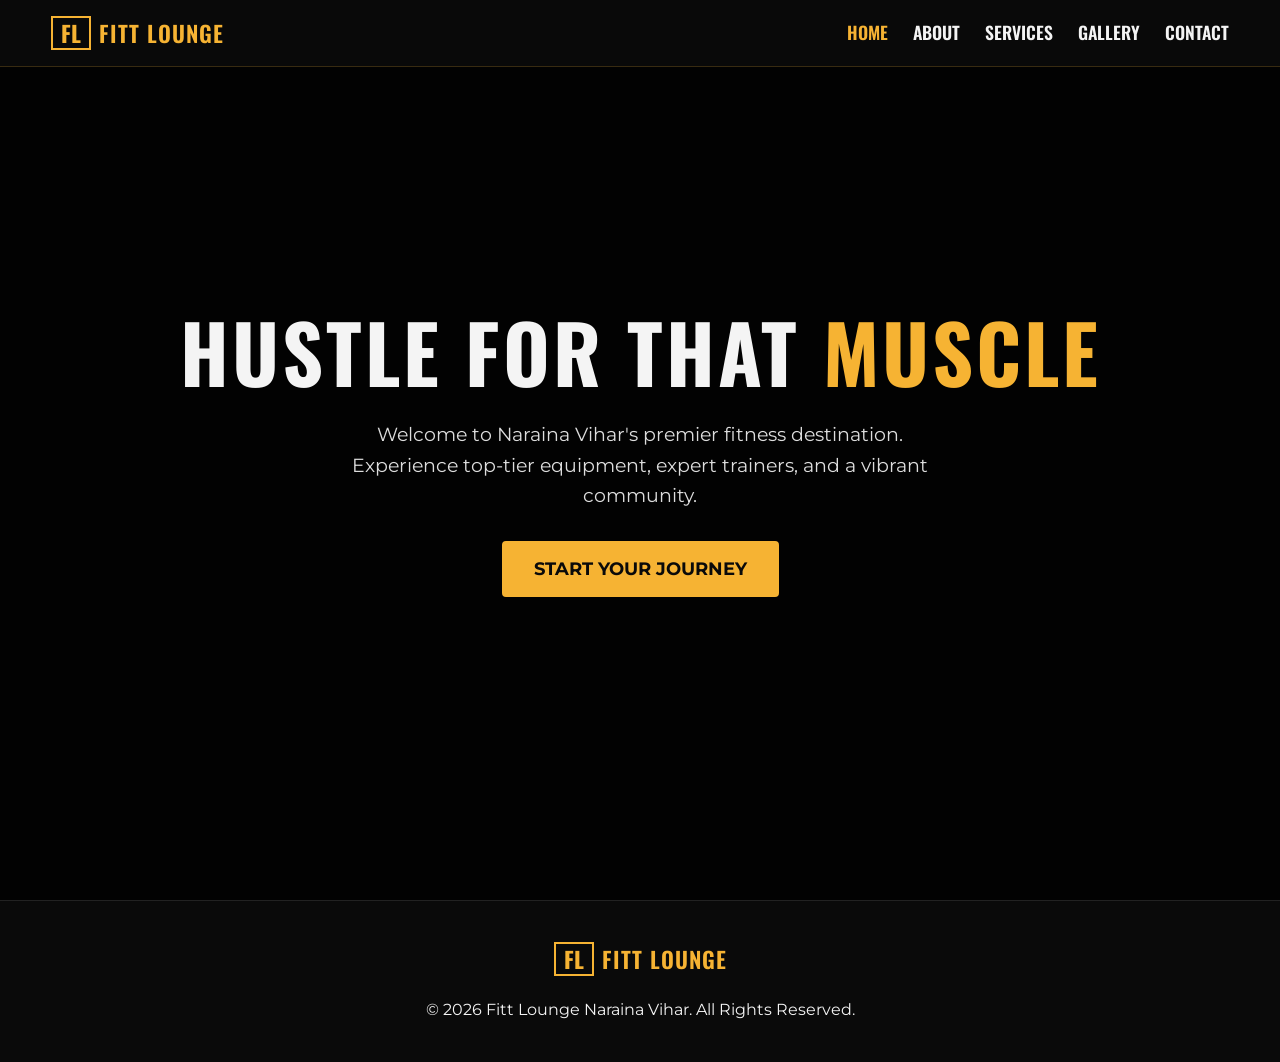
==== index.html @ 32abb5c8 "Add files via upload" ====
<!doctype html>
<html lang="en">
  <head>
    <meta charset="UTF-8" />
    <meta name="viewport" content="width=device-width, initial-scale=1.0" />
    <title>Fitt Lounge | Home</title>
    <link rel="stylesheet" href="style.css" />
    <link
      href="https://fonts.googleapis.com/css2?family=Montserrat:wght@300;400;600;700&family=Oswald:wght@400;600&display=swap"
      rel="stylesheet"
    />
    <link
      rel="stylesheet"
      href="https://cdnjs.cloudflare.com/ajax/libs/font-awesome/6.4.0/css/all.min.css"
    />
  </head>
  <body>
    <nav>
      <div class="nav-container">
        <div class="logo">
          <a href="index.html" class="text-logo">
            <span class="logo-box">FL</span>
            <span class="logo-text">FITT LOUNGE</span>
          </a>
        </div>
        <ul class="nav-links">
          <li><a href="index.html">Home</a></li>
          <li><a href="about.html">About</a></li>
          <li><a href="services.html">Services</a></li>
          <li><a href="gallery.html">Gallery</a></li>
          <li><a href="contact.html">Contact</a></li>
        </ul>
        <div class="hamburger"><i class="fas fa-bars"></i></div>
      </div>
    </nav>

    <section
      class="hero"
      style="
        background-image:
          linear-gradient(rgba(0, 0, 0, 0.7), rgba(0, 0, 0, 0.8)),
          url(&quot;./images/WhatsApp Image 2026-04-04 at 19.34.42.jpeg&quot;);
      "
    >
      <div class="hero-content">
        <h1>HUSTLE FOR THAT <span class="highlight">MUSCLE</span></h1>
        <p>
          Welcome to Naraina Vihar's premier fitness destination. Experience
          top-tier equipment, expert trainers, and a vibrant community.
        </p>
        <a href="contact.html" class="btn-primary">Start Your Journey</a>
      </div>
    </section>

    <footer>
      <div class="container">
        <div
          class="footer-logo text-logo"
          style="margin-bottom: 20px; justify-content: center"
        >
          <span class="logo-box">FL</span>
          <span class="logo-text">FITT LOUNGE</span>
        </div>
        <p>&copy; 2026 Fitt Lounge Naraina Vihar. All Rights Reserved.</p>
      </div>
    </footer>
    <script src="script.js"></script>
  </body>
</html>
---- style.css ----
/* Core Variables & Reset */
:root {
  --bg-main: #0a0a0a;
  --bg-secondary: #141414;
  --gold: #f6b333;
  --gold-hover: #d49520;
  --text-main: #f4f4f4;
  --text-muted: #aaaaaa;
  --font-heading: "Oswald", sans-serif;
  --font-body: "Montserrat", sans-serif;
  --transition: all 0.3s ease;
}

* {
  margin: 0;
  padding: 0;
  box-sizing: border-box;
}

body {
  background-color: var(--bg-main);
  color: var(--text-main);
  font-family: var(--font-body);
  line-height: 1.6;
  overflow-x: hidden;
  /* Page Transition Animation */
  animation: pageLoad 0.6s cubic-bezier(0.25, 1, 0.5, 1) forwards;
}

@keyframes pageLoad {
  0% {
    opacity: 0;
    transform: translateY(20px);
  }
  100% {
    opacity: 1;
    transform: translateY(0);
  }
}

/* Typography */
h1,
h2,
h3,
h4 {
  font-family: var(--font-heading);
  text-transform: uppercase;
}
.highlight {
  color: var(--gold);
}
.section-title {
  font-size: 2.5rem;
  margin-bottom: 1rem;
  letter-spacing: 2px;
}
.subtitle {
  color: var(--text-muted);
  margin-bottom: 3rem;
  font-size: 1.1rem;
}
.text-center {
  text-align: center;
}

/* Layout Utilities */
.container {
  max-width: 1200px;
  margin: 0 auto;
  padding: 0 20px;
}
.section-padding {
  padding: 120px 0 80px 0;
  min-height: calc(100vh - 200px);
}
.dark-bg {
  background-color: var(--bg-secondary);
}
.layout-grid {
  display: grid;
  grid-template-columns: 1fr 1fr;
  gap: 50px;
  align-items: center;
}

/* Buttons */
.btn-primary {
  display: inline-block;
  background-color: var(--gold);
  color: var(--bg-main);
  padding: 12px 30px;
  font-size: 1.1rem;
  font-weight: 700;
  text-decoration: none;
  text-transform: uppercase;
  border: 2px solid var(--gold);
  border-radius: 4px;
  transition: var(--transition);
  cursor: pointer;
}
.btn-primary:hover {
  background-color: transparent;
  color: var(--gold);
}

/* Navigation */
nav {
    position: fixed; 
    top: 0; 
    left: 0;
    width: 100%; 
    background-color: rgba(10, 10, 10, 0.95);
    padding: 15px 0; 
    z-index: 1000; 
    backdrop-filter: blur(5px);
    border-bottom: 1px solid rgba(246, 179, 51, 0.2);
}

.nav-container { 
    display: flex; 
    flex-direction: row !important; 
    flex-wrap: nowrap !important; /* Strictly prevents stacking */
    justify-content: space-between; 
    align-items: center; 
    width: 100%; 
    max-width: 100%; /* Spans the entire screen */
    padding: 0 4%; /* Pushes everything inward slightly from the edges */
    margin: 0; 
}

/* Logo Wrapper Fix */
.logo {
    display: inline-flex;
    align-items: center;
    width: auto !important; /* Stops the logo from taking 100% width */
    flex-shrink: 0;
}

.text-logo {
    display: flex;
    align-items: center;
    gap: 8px; 
    text-decoration: none;
    white-space: nowrap; 
}

.logo-box {
    color: var(--gold);
    border: 2px solid var(--gold); 
    padding: 4px 8px; 
    font-size: 1.4rem; 
    font-weight: 700;
    line-height: 1;
    font-family: var(--font-heading);
}

.logo-text {
    color: var(--gold);
    font-size: 1.4rem; 
    font-weight: 600;
    letter-spacing: 1px; 
    font-family: var(--font-heading);
}

/* Nav Links Fix */
.nav-links { 
    display: flex; 
    flex-direction: row;
    align-items: center;
    justify-content: flex-end; /* Forces links to the right */
    list-style: none; 
    margin: 0;
    padding: 0;
    width: auto;
}

.nav-links li { 
    margin-left: 25px; 
}

.nav-links a { 
    color: var(--text-main); 
    text-decoration: none; 
    font-size: 1.1rem; 
    font-weight: 600; 
    transition: var(--transition); 
    text-transform: uppercase; 
    font-family: var(--font-heading); 
}

.nav-links a:hover, .nav-links a.active { color: var(--gold); }
.hamburger { display: none; font-size: 1.5rem; color: var(--gold); cursor: pointer; z-index: 1001; }

/* Hero Section */
.hero {
  height: 100vh;
  background-size: cover;
  background-position: center;
  background-attachment: fixed;
  display: flex;
  align-items: center;
  justify-content: center;
  text-align: center;
  padding: 0 20px;
}
.hero h1 {
  font-size: 5rem;
  margin-bottom: 20px;
  letter-spacing: 3px;
  line-height: 1.2;
}
.hero p {
  font-size: 1.2rem;
  max-width: 600px;
  margin: 0 auto 30px auto;
  color: #ddd;
}

/* About & Services Sections */
.stats {
  list-style: none;
  margin-top: 20px;
  display: flex;
  gap: 20px;
}
.stats li {
  font-size: 1.1rem;
  font-weight: 600;
}
.about-image img {
  width: 100%;
  border-radius: 8px;
  border: 3px solid var(--gold);
  box-shadow: 0 10px 30px rgba(246, 179, 51, 0.15);
}
.services-grid {
  display: grid;
  grid-template-columns: repeat(auto-fit, minmax(250px, 1fr));
  gap: 30px;
  margin-top: 40px;
}
.service-card {
  background-color: var(--bg-main);
  padding: 40px 20px;
  border-radius: 8px;
  border: 1px solid #222;
  transition: var(--transition);
  text-align: center;
}
.service-card:hover {
  border-color: var(--gold);
  transform: translateY(-10px);
}
.service-card i {
  font-size: 3rem;
  color: var(--gold);
  margin-bottom: 20px;
}
.service-card h3 {
  font-size: 1.5rem;
  margin-bottom: 15px;
}

/* Gallery Section */
.gallery-grid {
  display: grid;
  grid-template-columns: repeat(auto-fit, minmax(250px, 1fr));
  gap: 15px;
}
.gallery-item {
  overflow: hidden;
  border-radius: 6px;
  height: 250px;
}
.gallery-item img {
  width: 100%;
  height: 100%;
  object-fit: cover;
  transition: transform 0.5s ease;
}
.gallery-item:hover img {
  transform: scale(1.1);
}

/* Contact Section */
.info-item {
  display: flex;
  align-items: flex-start;
  margin-bottom: 25px;
  margin-top: 30px;
}
.info-item i {
  font-size: 1.5rem;
  margin-right: 20px;
  margin-top: 5px;
}
.contact-form form {
  background-color: var(--bg-main);
  padding: 40px;
  border-radius: 8px;
  border: 1px solid #333;
}
.contact-form input,
.contact-form select {
  width: 100%;
  padding: 15px;
  margin-bottom: 20px;
  background-color: var(--bg-secondary);
  border: 1px solid #444;
  color: var(--text-main);
  font-family: var(--font-body);
  border-radius: 4px;
}
.contact-form input:focus,
.contact-form select:focus {
  outline: none;
  border-color: var(--gold);
}

/* Footer */
footer {
  background-color: var(--bg-main);
  padding: 40px 0;
  border-top: 1px solid #222;
  text-align: center;
  display: flex;
  flex-direction: column;
  align-items: center; /* Forces everything inside the footer to perfectly center */
}

.footer-logo {
  display: flex;
  justify-content: center;
  align-items: center;
  margin-bottom: 15px;
}
.socials {
  margin-top: 20px;
}
.socials a {
  color: var(--text-main);
  font-size: 1.5rem;
  margin: 0 10px;
  transition: var(--transition);
}
.socials a:hover {
  color: var(--gold);
}

/* Responsive Design */
@media (max-width: 900px) {
  .layout-grid {
    grid-template-columns: 1fr;
  }
  .hero h1 {
    font-size: 3.5rem;
  }
}

@media (max-width: 768px) {
  .nav-links {
    position: fixed;
    top: 0;
    right: -100%;
    height: 100vh;
    background-color: var(--bg-secondary);
    flex-direction: column;
    justify-content: center;
    width: 100%;
    text-align: center;
    transition: right 0.4s ease;
    z-index: 1000;
  }

  .nav-links.active {
    right: 0;
  }
  .nav-links li {
    margin: 25px 0;
  }
  .hamburger {
    display: block;
  }
}
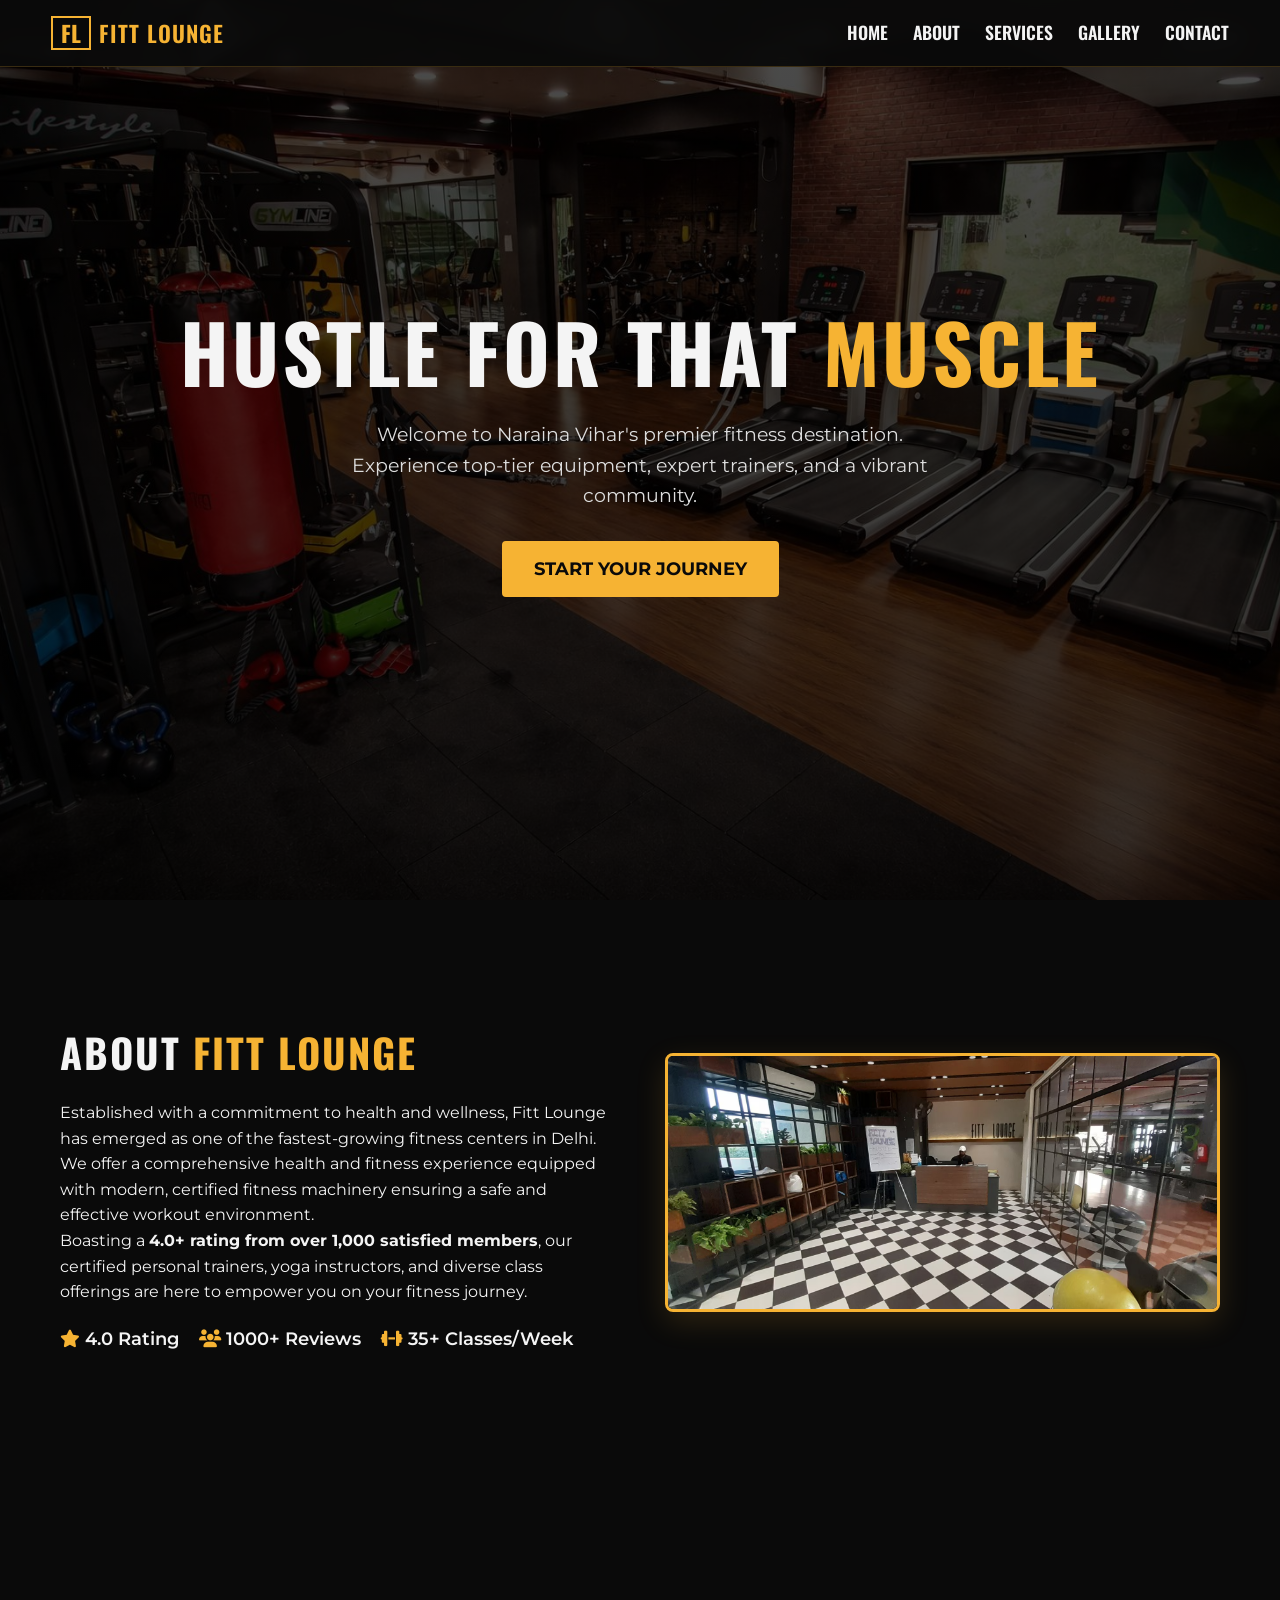
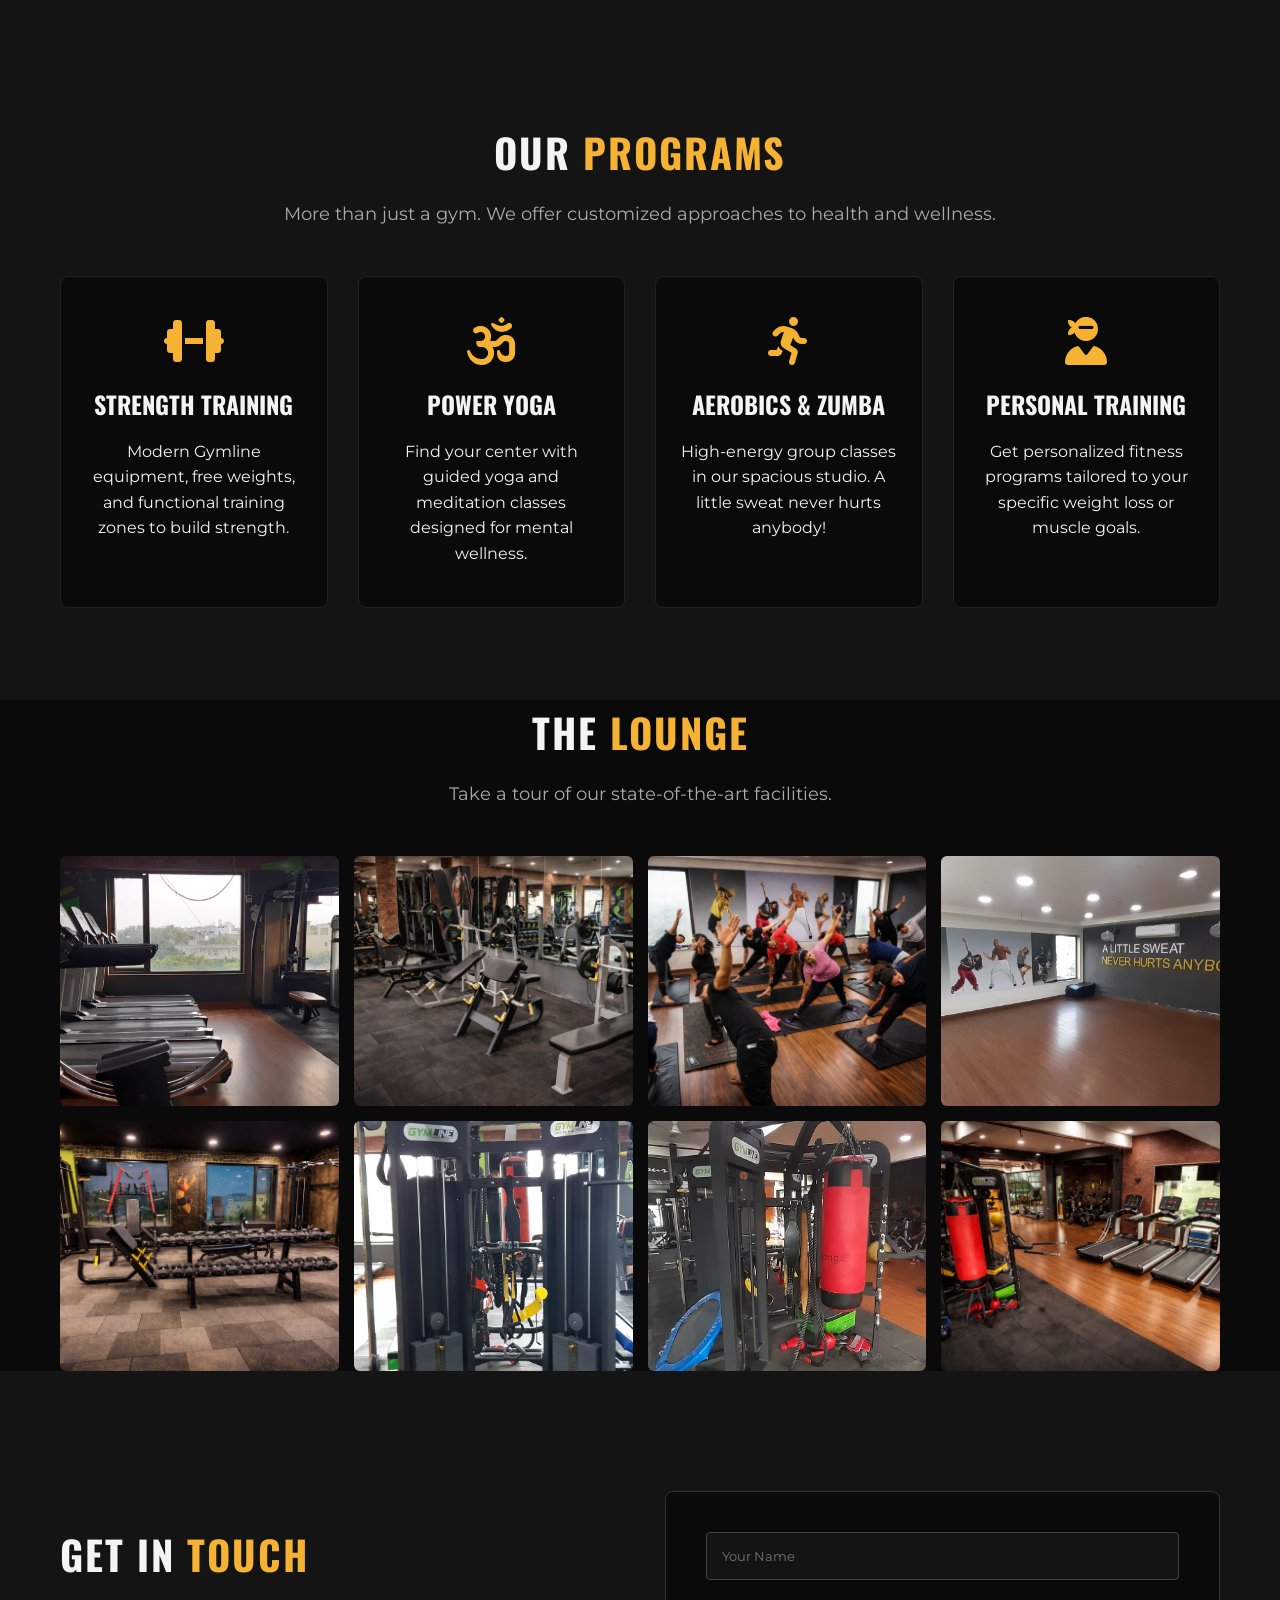
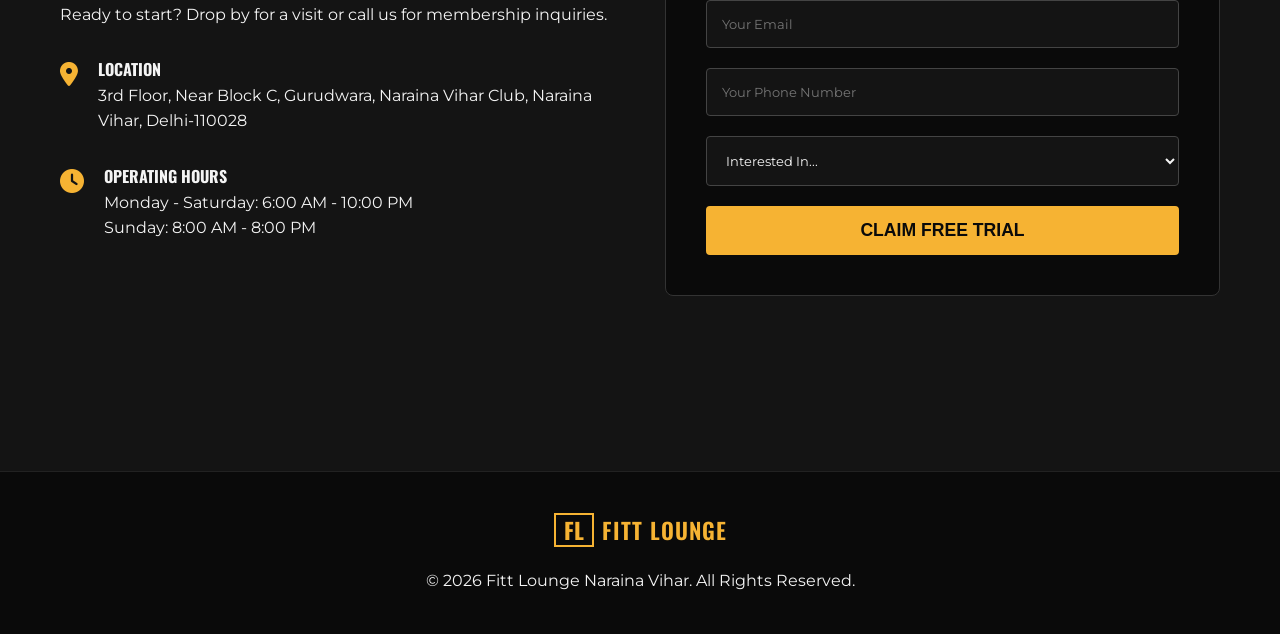
==== commit de90152c: "Update index.html" ====
--- a/index.html
+++ b/index.html
@@ -24,17 +24,17 @@
           </a>
         </div>
         <ul class="nav-links">
-          <li><a href="index.html">Home</a></li>
-          <li><a href="about.html">About</a></li>
-          <li><a href="services.html">Services</a></li>
-          <li><a href="gallery.html">Gallery</a></li>
-          <li><a href="contact.html">Contact</a></li>
+         <li><a href="#home">Home</a></li>
+         <li><a href="#about">About</a></li>
+         <li><a href="#services">Services</a></li>
+         <li><a href="#gallery">Gallery</a></li>
+         <li><a href="#contact">Contact</a></li>
         </ul>
         <div class="hamburger"><i class="fas fa-bars"></i></div>
       </div>
     </nav>
 
-    <section
+    <section id="home"
       class="hero"
       style="
         background-image:
@@ -52,6 +52,200 @@
       </div>
     </section>
 
+     <section id="about" class="section-padding">
+      <div class="container layout-grid">
+        <div class="about-text">
+          <h2 class="section-title">
+            About <span class="highlight">Fitt Lounge</span>
+          </h2>
+          <p>
+            Established with a commitment to health and wellness, Fitt Lounge
+            has emerged as one of the fastest-growing fitness centers in Delhi.
+            We offer a comprehensive health and fitness experience equipped with
+            modern, certified fitness machinery ensuring a safe and effective
+            workout environment.
+          </p>
+          <p>
+            Boasting a
+            <strong>4.0+ rating from over 1,000 satisfied members</strong>, our
+            certified personal trainers, yoga instructors, and diverse class
+            offerings are here to empower you on your fitness journey.
+          </p>
+          <ul class="stats">
+            <li><i class="fas fa-star highlight"></i> 4.0 Rating</li>
+            <li><i class="fas fa-users highlight"></i> 1000+ Reviews</li>
+            <li><i class="fas fa-dumbbell highlight"></i> 35+ Classes/Week</li>
+          </ul>
+        </div>
+        <div class="about-image">
+          <img
+            src="./images/fitt-lounge-naraina-vihar-delhi-gyms-wmtdh61yik.avif"
+            alt="Fitt Lounge Reception"
+          />
+        </div>
+      </div>
+     </section>
+
+  <section id="services" class="section-padding dark-bg">
+      <div class="container text-center">
+        <h2 class="section-title">
+          Our <span class="highlight">Programs</span>
+        </h2>
+        <p class="subtitle">
+          More than just a gym. We offer customized approaches to health and
+          wellness.
+        </p>
+
+        <div class="services-grid">
+          <div class="service-card">
+            <i class="fas fa-dumbbell"></i>
+            <h3>Strength Training</h3>
+            <p>
+              Modern Gymline equipment, free weights, and functional training
+              zones to build strength.
+            </p>
+          </div>
+          <div class="service-card">
+            <i class="fas fa-om"></i>
+            <h3>Power Yoga</h3>
+            <p>
+              Find your center with guided yoga and meditation classes designed
+              for mental wellness.
+            </p>
+          </div>
+          <div class="service-card">
+            <i class="fas fa-running"></i>
+            <h3>Aerobics & Zumba</h3>
+            <p>
+              High-energy group classes in our spacious studio. A little sweat
+              never hurts anybody!
+            </p>
+          </div>
+          <div class="service-card">
+            <i class="fas fa-user-ninja"></i>
+            <h3>Personal Training</h3>
+            <p>
+              Get personalized fitness programs tailored to your specific weight
+              loss or muscle goals.
+            </p>
+          </div>
+        </div>
+      </div>
+    </section
+    
+    <section id="gallary" class="section-padding">
+      <div class="container text-center">
+        <h2 class="section-title">The <span class="highlight">Lounge</span></h2>
+        <p class="subtitle">Take a tour of our state-of-the-art facilities.</p>
+
+        <div class="gallery-grid">
+          <div class="gallery-item">
+            <img
+              src="./images/fitt-lounge-naraina-vihar-delhi-gyms-opa2671r5m.avif"
+              alt="Cardio Zone"
+            />
+          </div>
+          <div class="gallery-item">
+            <img
+              src="./images/WhatsApp Image 2026-04-04 at 19.39.08.jpeg"
+              alt="Free Weights"
+            />
+          </div>
+          <div class="gallery-item">
+            <img
+              src="./images/WhatsApp Image 2026-04-04 at 19.31.44.jpeg"
+              alt="Yoga Class"
+            />
+          </div>
+          <div class="gallery-item">
+            <img
+              src="./images/fitt-lounge-naraina-vihar-delhi-gyms-ol5fev5nsi.avif"
+              alt="Aerobics Studio"
+            />
+          </div>
+          <div class="gallery-item">
+            <img
+              src="./images/WhatsApp Image 2026-04-04 at 19.32.37.jpeg"
+              alt="Dumbbell Rack"
+            />
+          </div>
+          <div class="gallery-item">
+            <img
+              src="./images/fitt-lounge-naraina-vihar-delhi-gyms-zih5zqv028.avif"
+              alt="Cable Machines"
+            />
+          </div>
+          <div class="gallery-item">
+            <img
+              src="./images/fitt-lounge-naraina-vihar-delhi-gyms-onbp01guco.avif"
+              alt="Functional Training"
+            />
+          </div>
+          <div class="gallery-item">
+            <img
+              src="./images/WhatsApp Image 2026-04-04 at 19.34.42.jpeg"
+              alt="Gym Floor"
+            />
+          </div>
+        </div>
+      </div>
+    </section>
+
+    <section id="contact" class="section-padding dark-bg">
+      <div class="container layout-grid">
+        <div class="contact-info">
+          <h2 class="section-title">
+            Get In <span class="highlight">Touch</span>
+          </h2>
+          <p>
+            Ready to start? Drop by for a visit or call us for membership
+            inquiries.
+          </p>
+
+          <div class="info-item">
+            <i class="fas fa-map-marker-alt highlight"></i>
+            <div>
+              <h4>Location</h4>
+              <p>
+                3rd Floor, Near Block C, Gurudwara, Naraina Vihar Club, Naraina
+                Vihar, Delhi-110028
+              </p>
+            </div>
+          </div>
+
+          <div class="info-item">
+            <i class="fas fa-clock highlight"></i>
+            <div>
+              <h4>Operating Hours</h4>
+              <p>Monday - Saturday: 6:00 AM - 10:00 PM</p>
+              <p>Sunday: 8:00 AM - 8:00 PM</p>
+            </div>
+          </div>
+        </div>
+
+        <div class="contact-form">
+          <form
+            onsubmit="
+              event.preventDefault();
+              alert('Inquiry sent!');
+            "
+          >
+            <input type="text" placeholder="Your Name" required />
+            <input type="email" placeholder="Your Email" required />
+            <input type="tel" placeholder="Your Phone Number" required />
+            <select required>
+              <option value="" disabled selected>Interested In...</option>
+              <option value="gym">General Gym Membership</option>
+              <option value="pt">Personal Training</option>
+            </select>
+            <button type="submit" class="btn-primary" style="width: 100%">
+              Claim Free Trial
+            </button>
+          </form>
+        </div>
+      </div>
+    </section>
+    
     <footer>
       <div class="container">
         <div
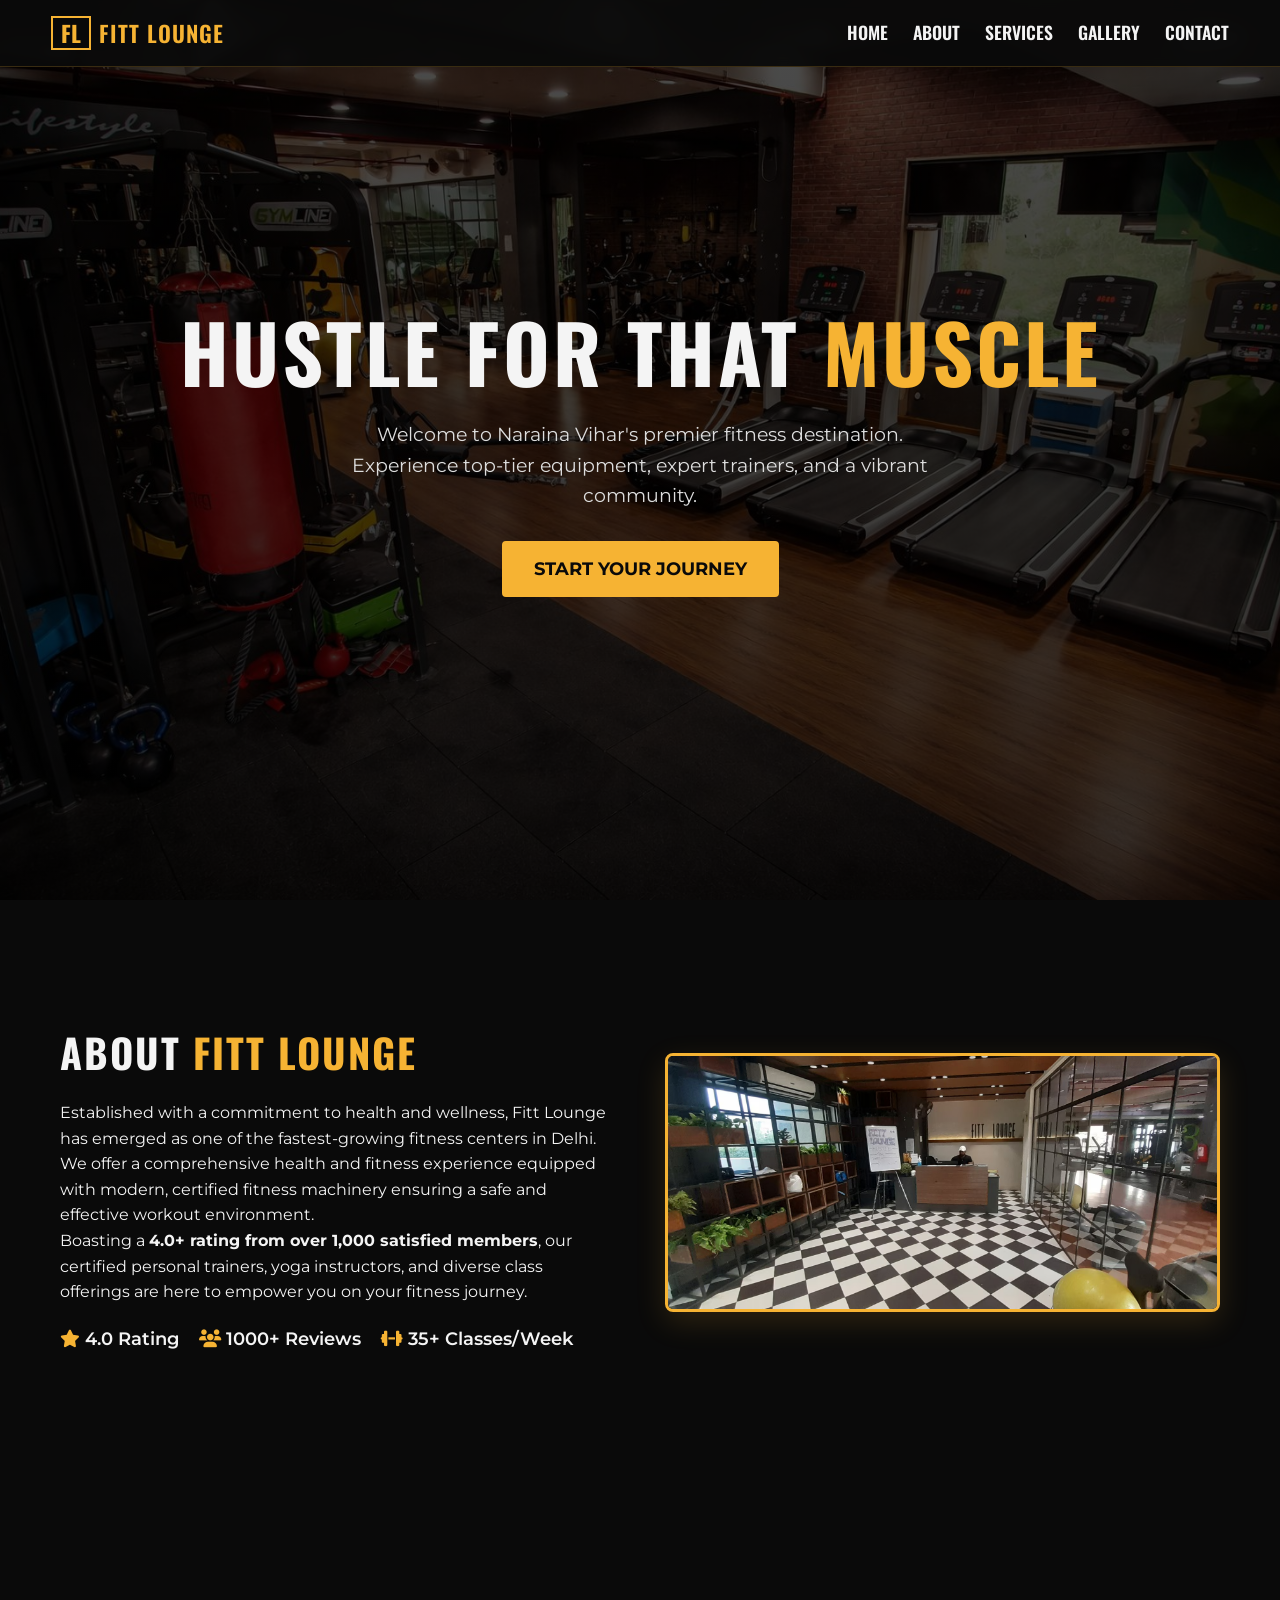
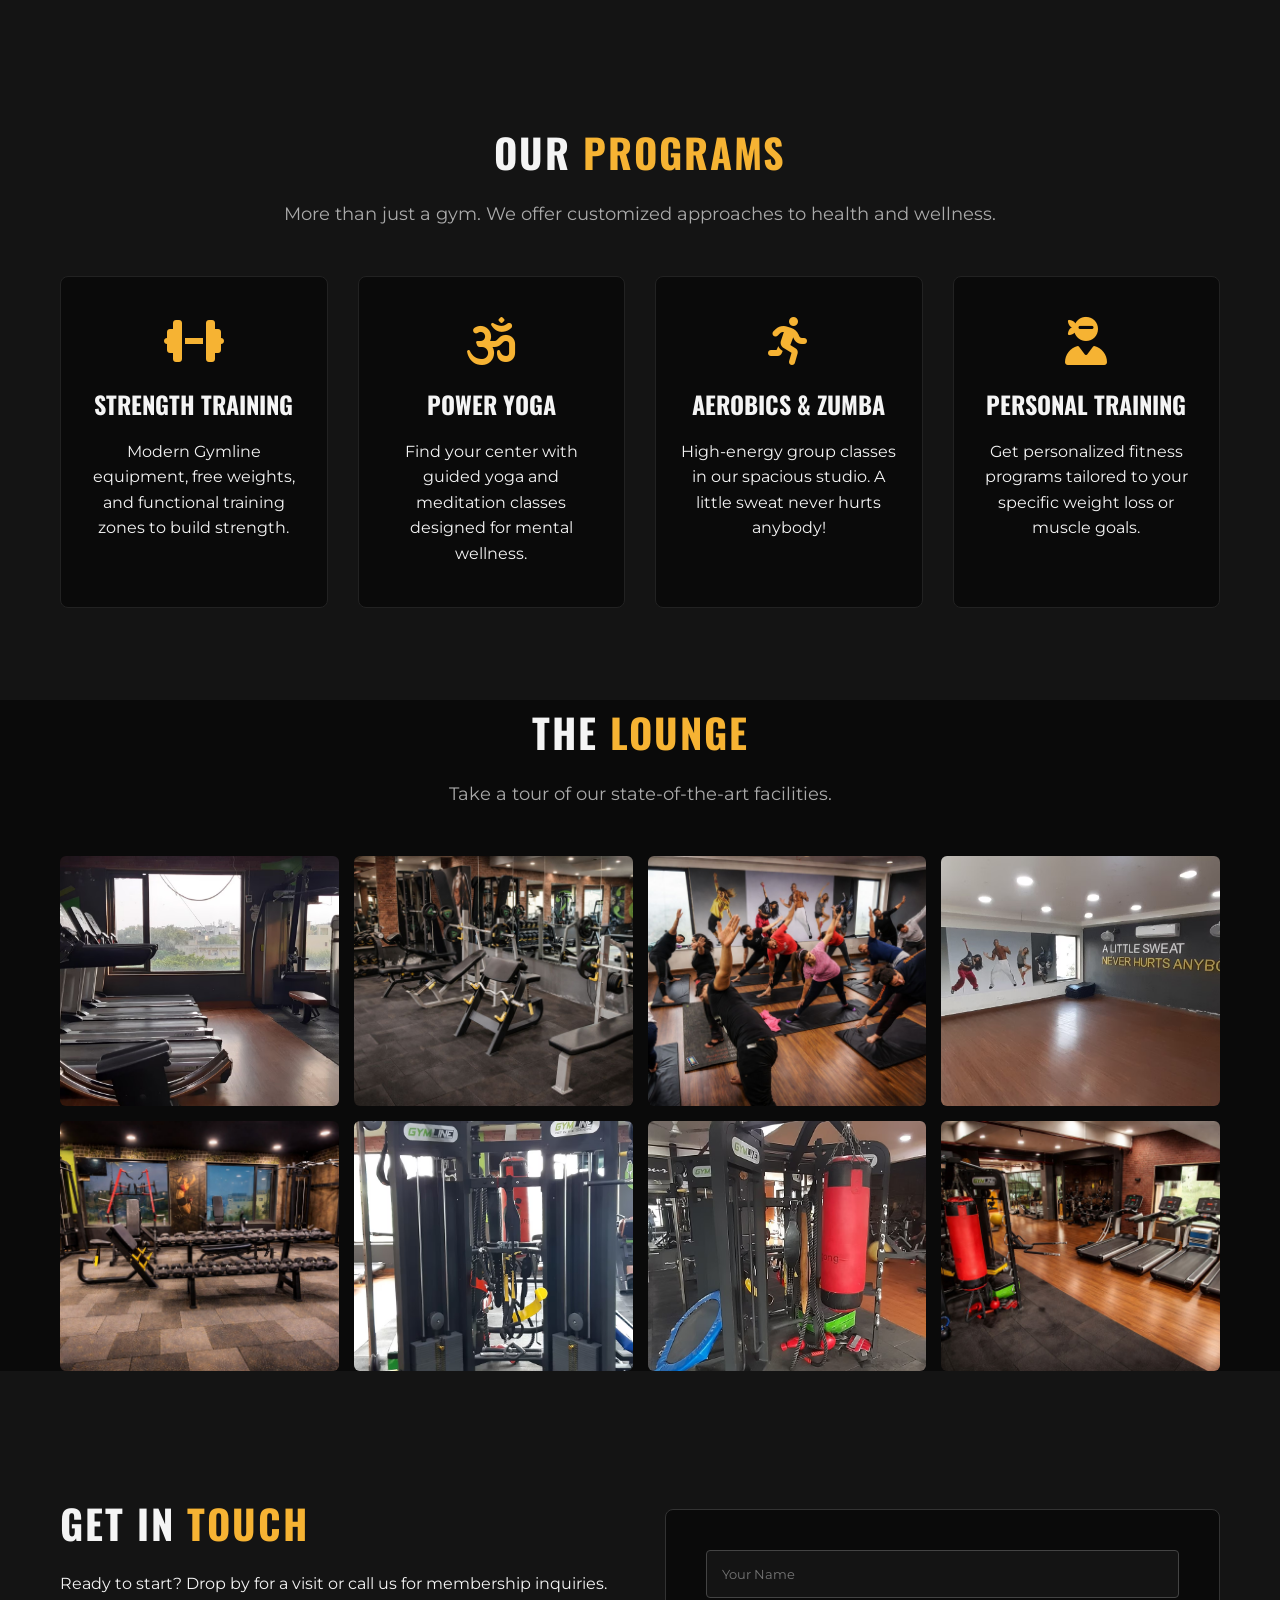
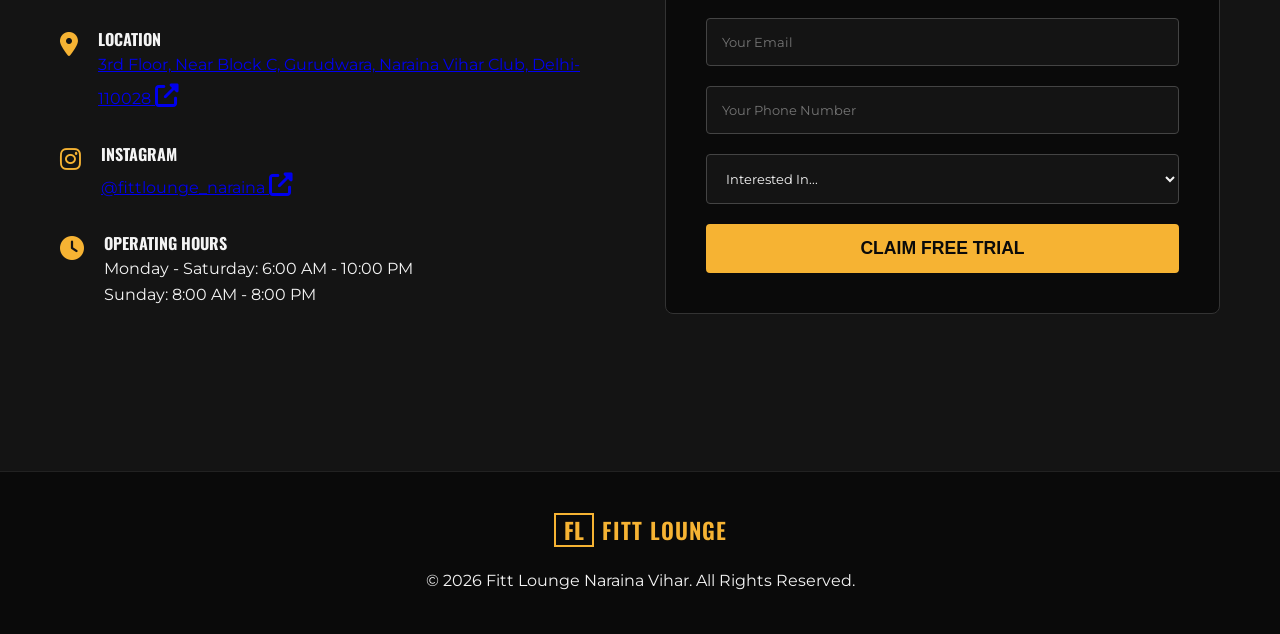
==== commit c87c3c5a: "Fix HTML formatting and update contact details" ====
--- a/index.html
+++ b/index.html
@@ -203,15 +203,30 @@
           </p>
 
           <div class="info-item">
-            <i class="fas fa-map-marker-alt highlight"></i>
-            <div>
-              <h4>Location</h4>
-              <p>
-                3rd Floor, Near Block C, Gurudwara, Naraina Vihar Club, Naraina
-                Vihar, Delhi-110028
-              </p>
-            </div>
-          </div>
+                    <i class="fas fa-map-marker-alt highlight"></i>
+                    <div>
+                        <h4>Location</h4>
+                        <p>
+                            <a href="https://maps.app.goo.gl/UymuTVNs1jwJruJb6" target="_blank" class="contact-link">
+                                3rd Floor, Near Block C, Gurudwara, Naraina Vihar Club, Delhi-110028 
+                                <i class="fas fa-external-link-alt popout-icon"></i>
+                            </a>
+                        </p>
+                    </div>
+                </div>
+
+                <div class="info-item">
+                    <i class="fab fa-instagram highlight"></i>
+                    <div>
+                        <h4>Instagram</h4>
+                        <p>
+                            <a href="https://www.instagram.com/fitt_lounge_naraina/" target="_blank" class="contact-link">
+                                @fittlounge_naraina
+                                <i class="fas fa-external-link-alt popout-icon"></i>
+                            </a>
+                        </p>
+                    </div>
+                </div>
 
           <div class="info-item">
             <i class="fas fa-clock highlight"></i>
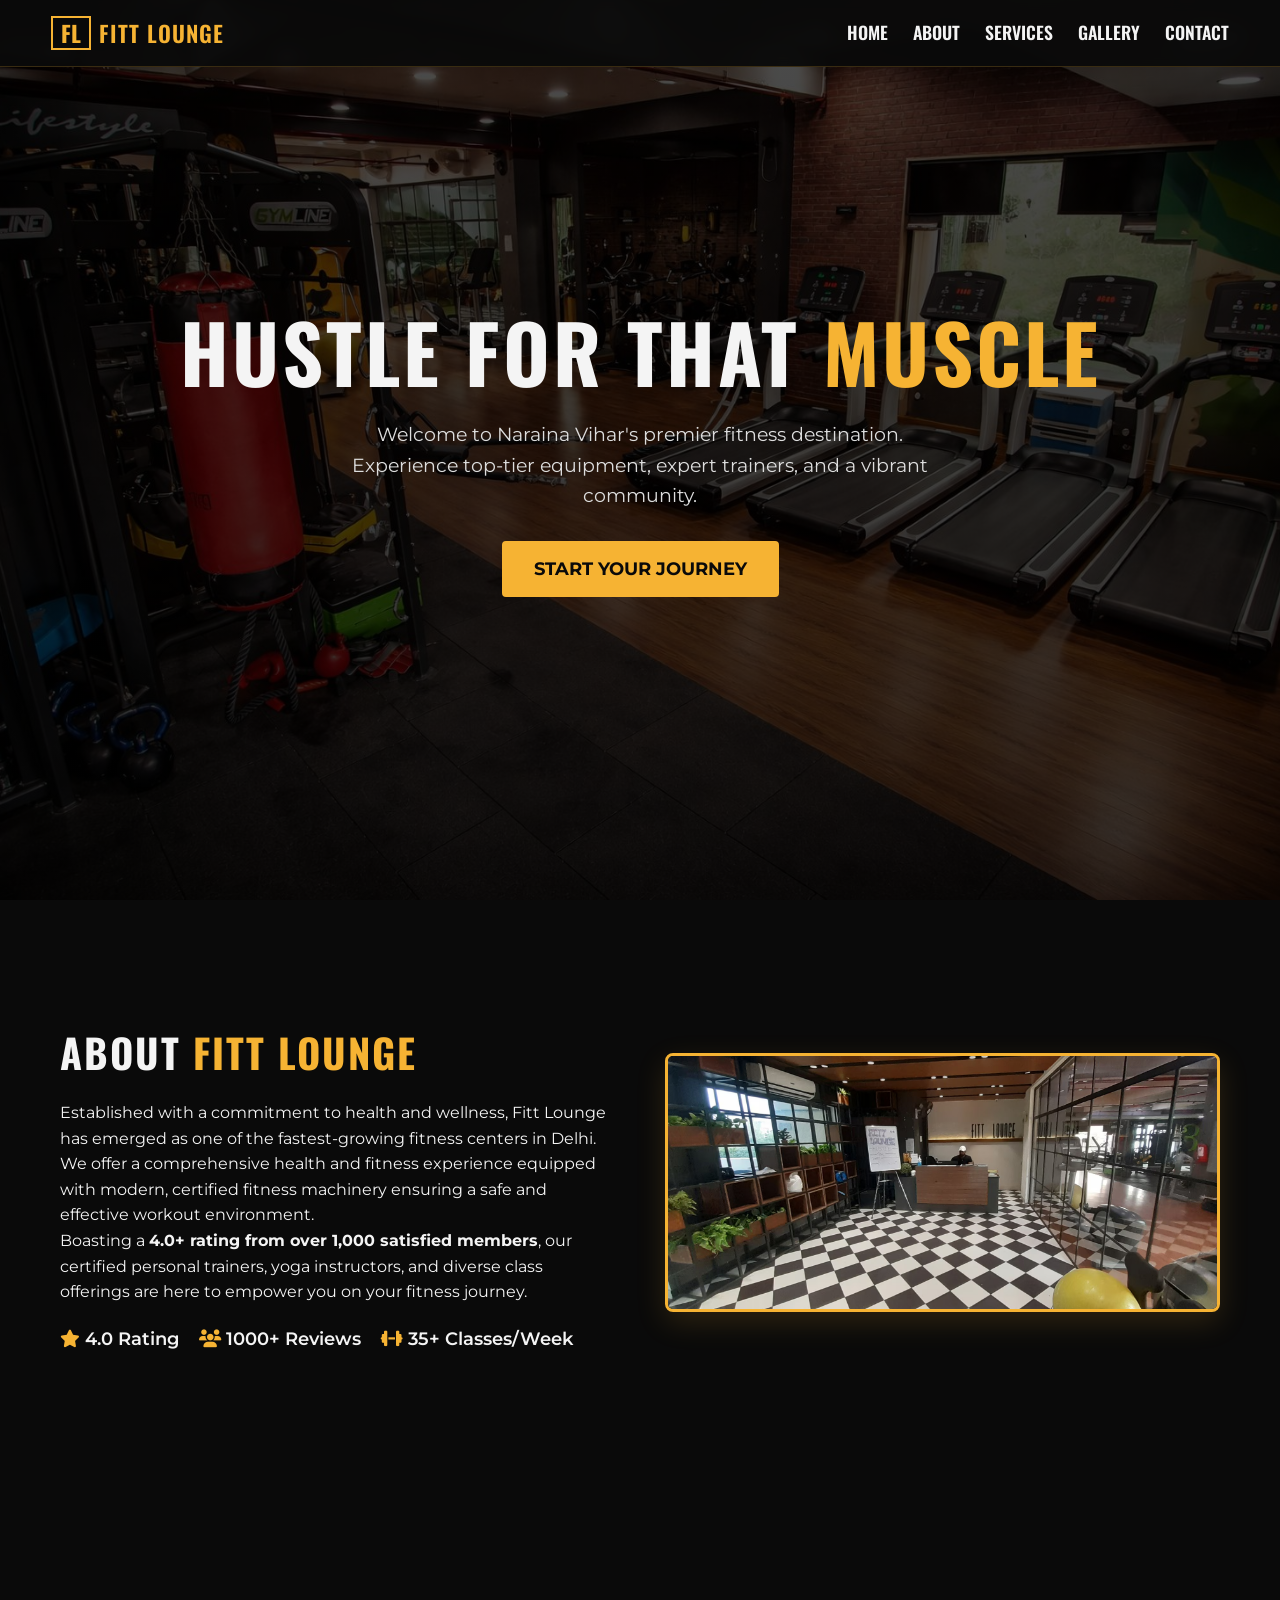
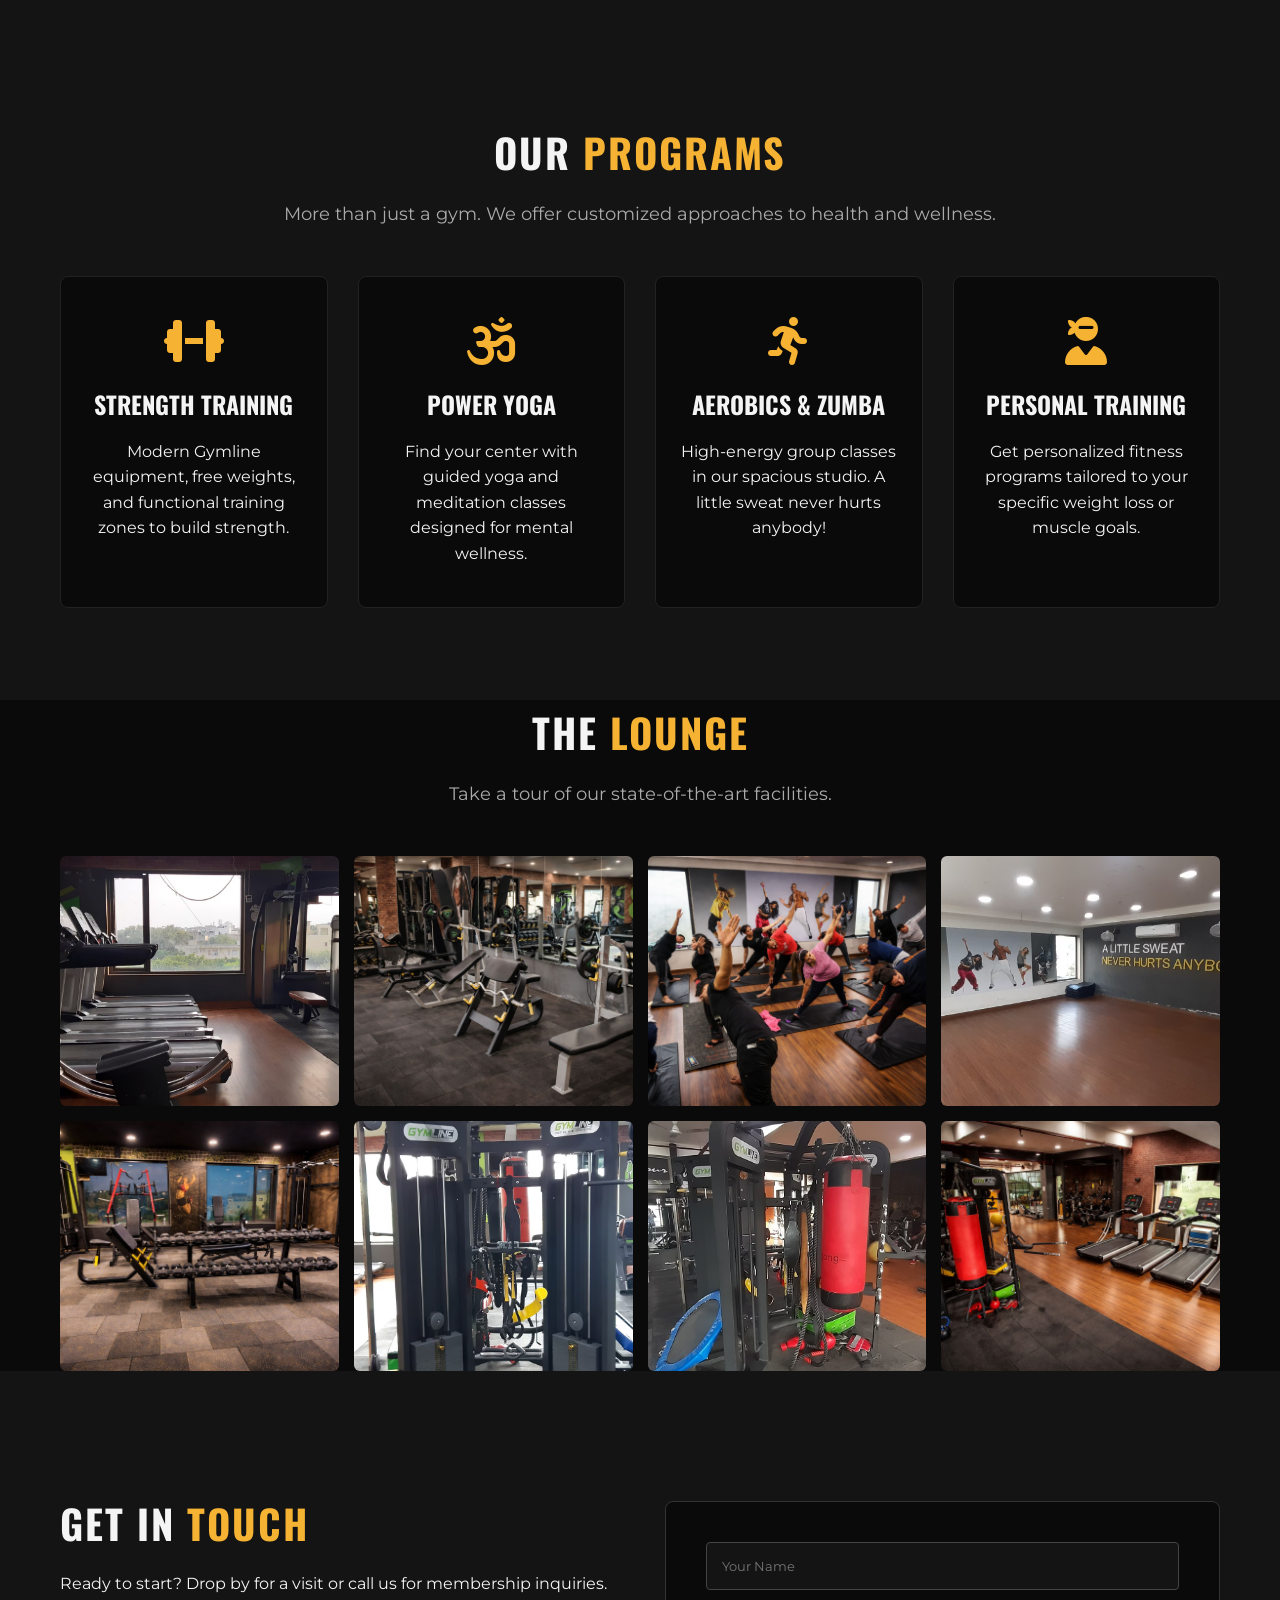
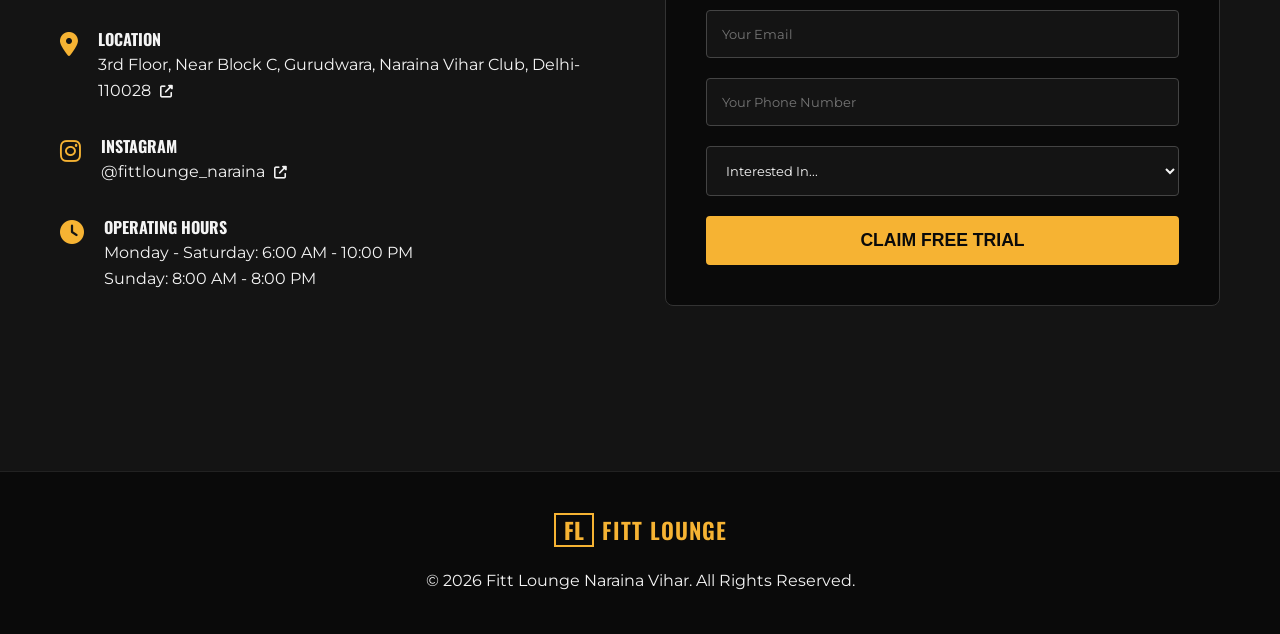
==== commit af2614a1: "Add versioning to stylesheet link in index.html Updated the stylesheet link to include a version que" ====
--- a/index.html
+++ b/index.html
@@ -4,7 +4,7 @@
     <meta charset="UTF-8" />
     <meta name="viewport" content="width=device-width, initial-scale=1.0" />
     <title>Fitt Lounge | Home</title>
-    <link rel="stylesheet" href="style.css" />
+   <link rel="stylesheet" href="style.css?v=2">
     <link
       href="https://fonts.googleapis.com/css2?family=Montserrat:wght@300;400;600;700&family=Oswald:wght@400;600&display=swap"
       rel="stylesheet"
--- a/style.css
+++ b/style.css
@@ -17,12 +17,18 @@
   box-sizing: border-box;
 }
 
+/* 1. Strictly lock the screen width to prevent horizontal scrolling */
+html, body {
+  overflow-x: hidden !important;
+  width: 100%;
+  position: relative;
+}
+
 body {
   background-color: var(--bg-main);
   color: var(--text-main);
   font-family: var(--font-body);
   line-height: 1.6;
-  overflow-x: hidden;
   /* Page Transition Animation */
   animation: pageLoad 0.6s cubic-bezier(0.25, 1, 0.5, 1) forwards;
 }
@@ -347,6 +353,24 @@
   color: var(--gold);
 }
 
+/* Contact Links */
+.contact-link {
+    color: var(--text-main);
+    text-decoration: none;
+    transition: var(--transition);
+}
+
+.contact-link:hover {
+    color: var(--gold);
+}
+
+.popout-icon {
+    font-size: 0.8rem !important; 
+    margin-left: 5px;
+    margin-top: 0 !important;
+    margin-right: 0 !important;
+}
+
 /* Responsive Design */
 @media (max-width: 900px) {
   .layout-grid {
@@ -357,28 +381,36 @@
   }
 }
 
+/* 2. Mobile Menu Overlay Fix */
 @media (max-width: 768px) {
-  .nav-links {
-    position: fixed;
-    top: 0;
-    right: -100%;
-    height: 100vh;
-    background-color: var(--bg-secondary);
-    flex-direction: column;
-    justify-content: center;
-    width: 100%;
-    text-align: center;
-    transition: right 0.4s ease;
-    z-index: 1000;
-  }
-
-  .nav-links.active {
-    right: 0;
-  }
-  .nav-links li {
-    margin: 25px 0;
-  }
-  .hamburger {
-    display: block;
-  }
-}
+    nav {
+        backdrop-filter: none !important; /* Breaks the trap holding the menu on screen */
+    }
+
+    .hamburger { 
+        display: block !important; 
+    }
+    
+    .nav-links { 
+        position: fixed !important; 
+        top: 0; 
+        right: -260px !important; /* Forces it safely off the right edge */
+        height: 100vh;
+        width: 250px; 
+        background-color: var(--bg-secondary); 
+        flex-direction: column !important; 
+        justify-content: center !important;
+        transition: right 0.4s ease !important; 
+        z-index: 1000;
+        box-shadow: -5px 0 15px rgba(0,0,0,0.5);
+    }
+    
+    .nav-links.active { 
+        right: 0 !important; /* Slides it in when hamburger is clicked */
+    }
+    
+    .nav-links li { 
+        margin: 25px 0 !important; 
+        display: block !important;
+    }
+}
